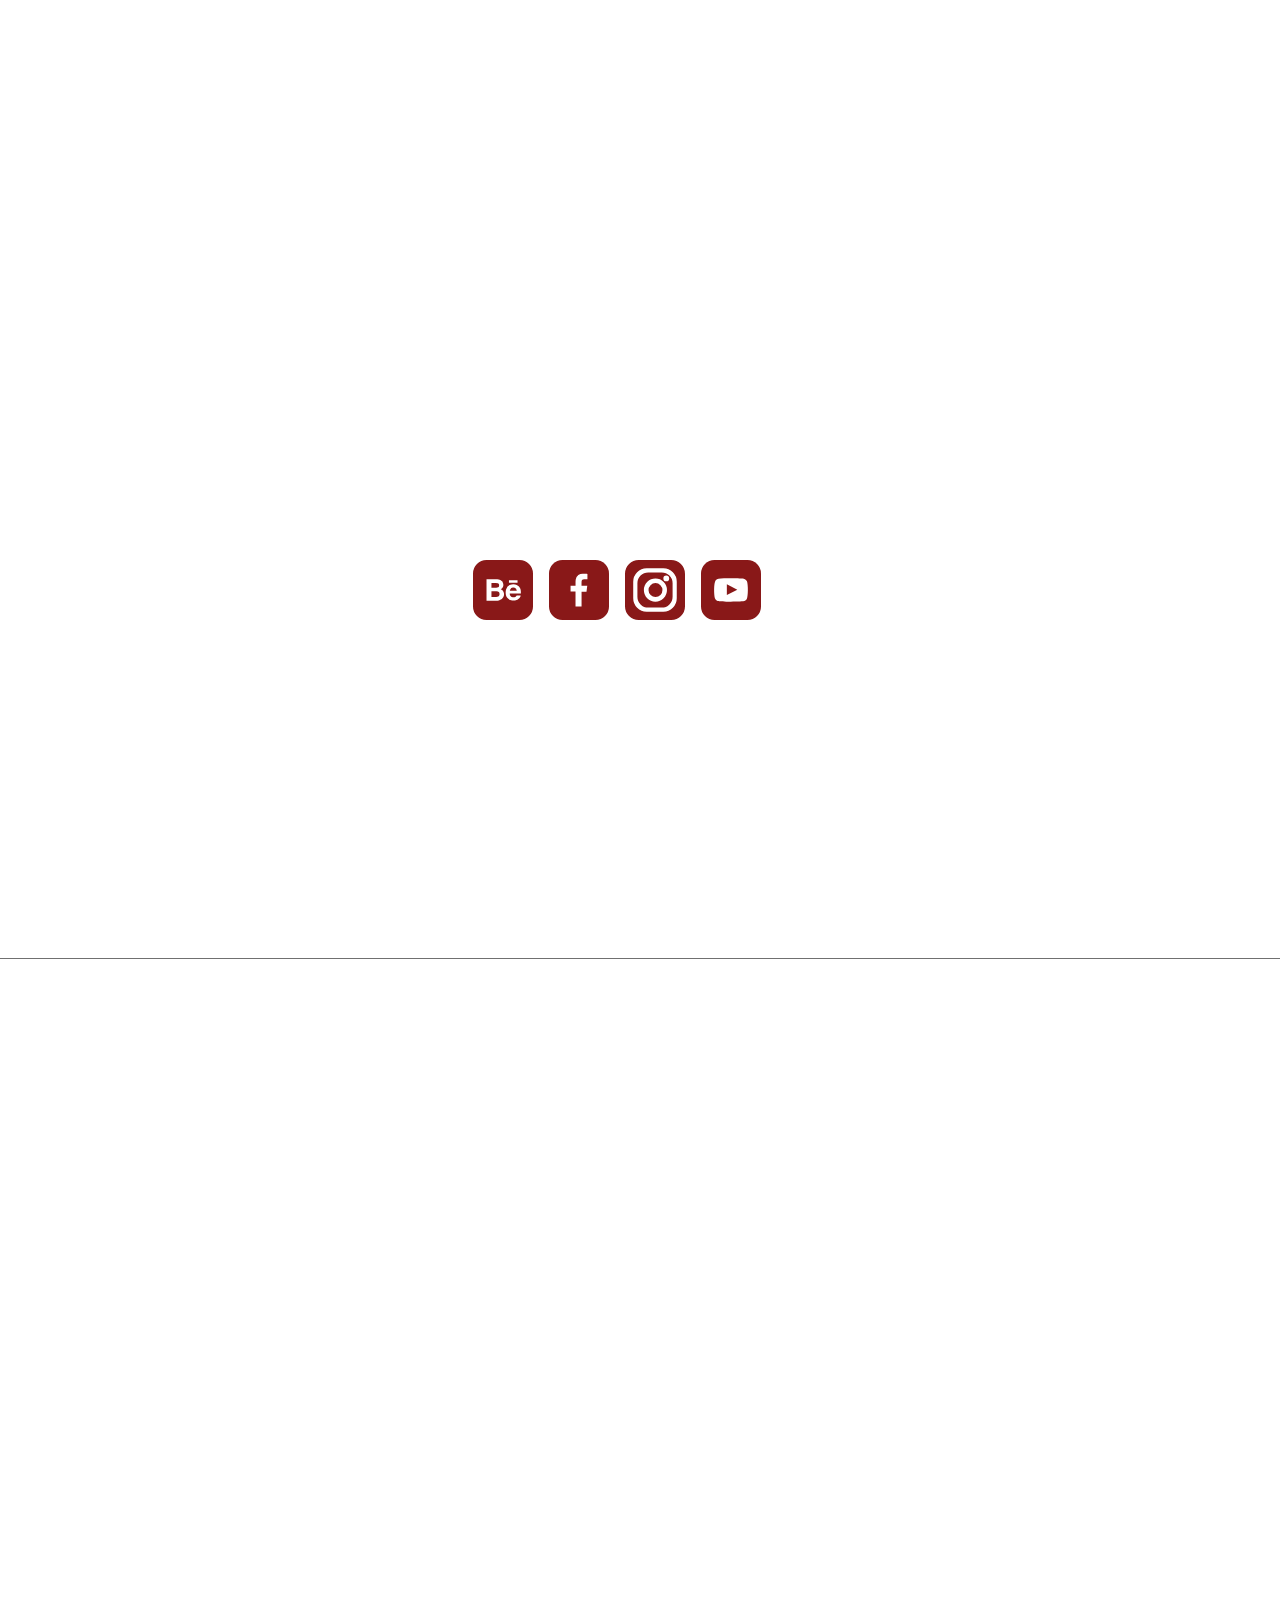
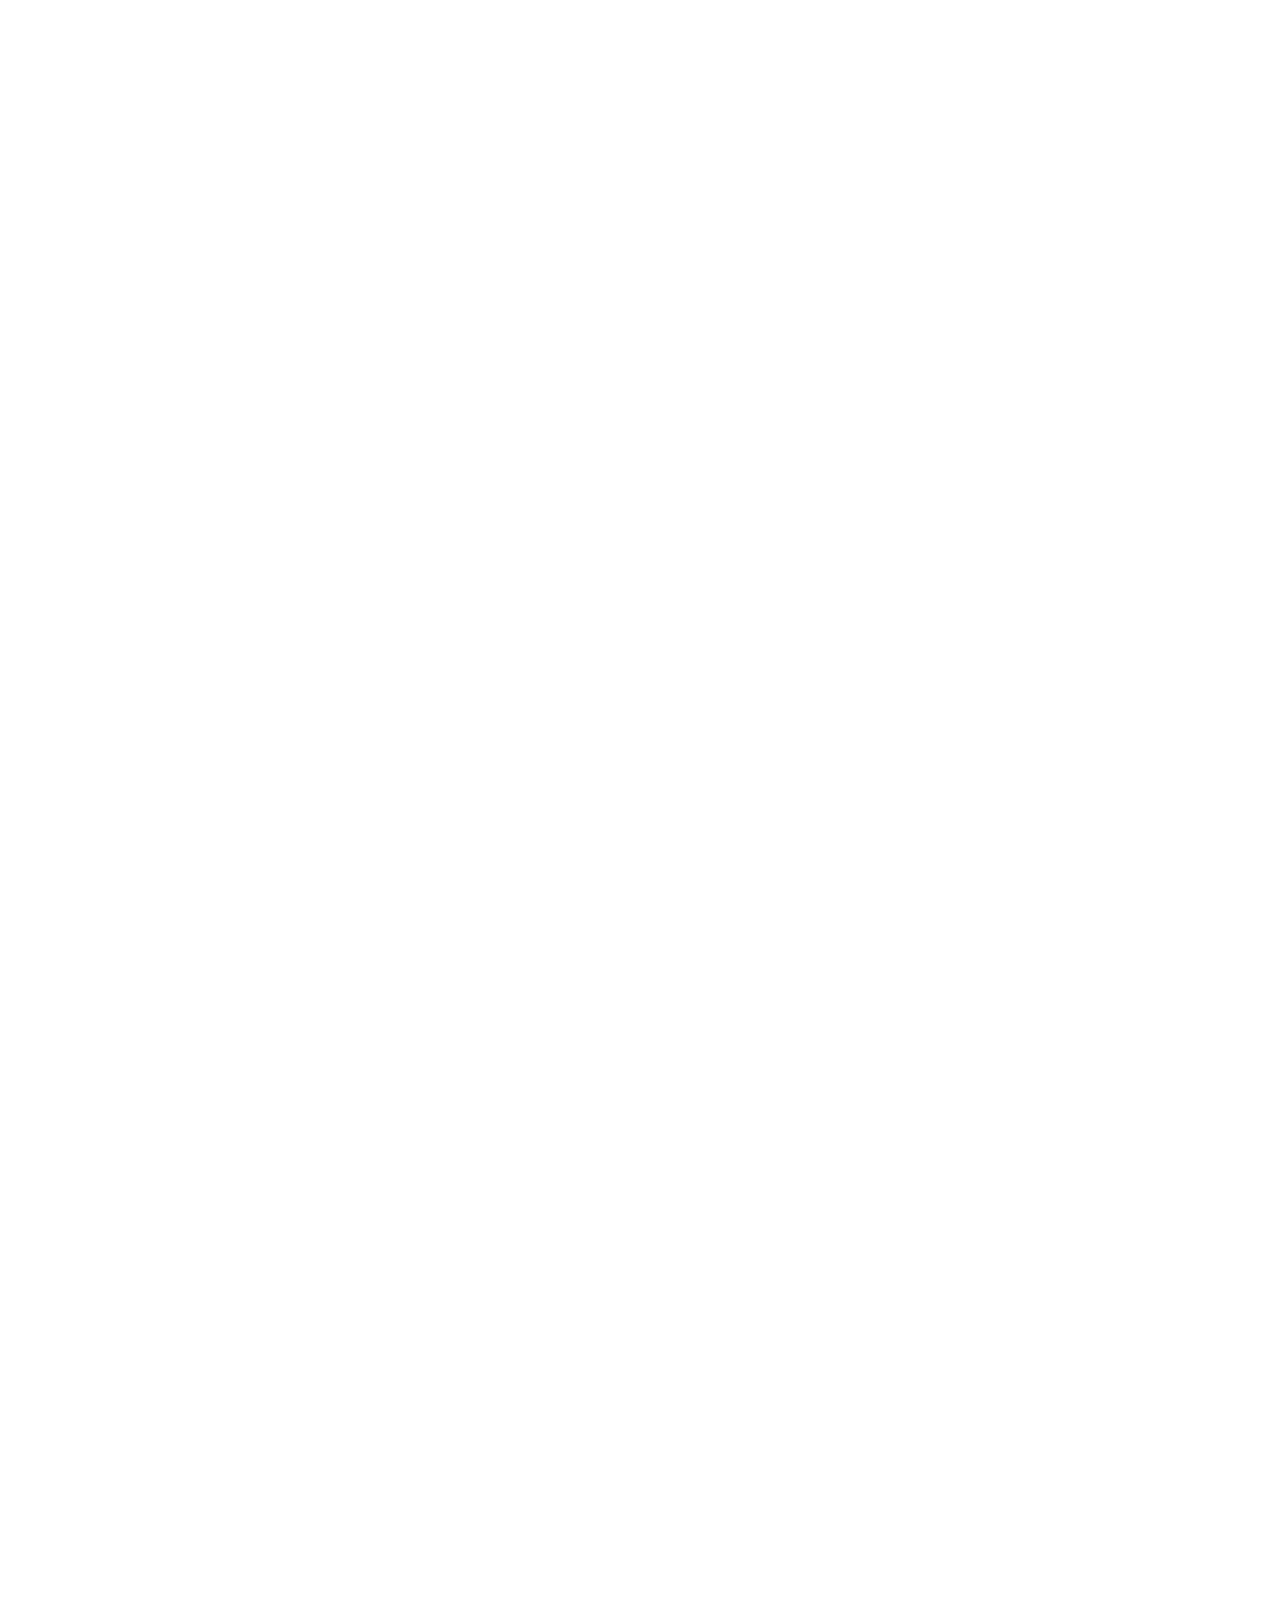
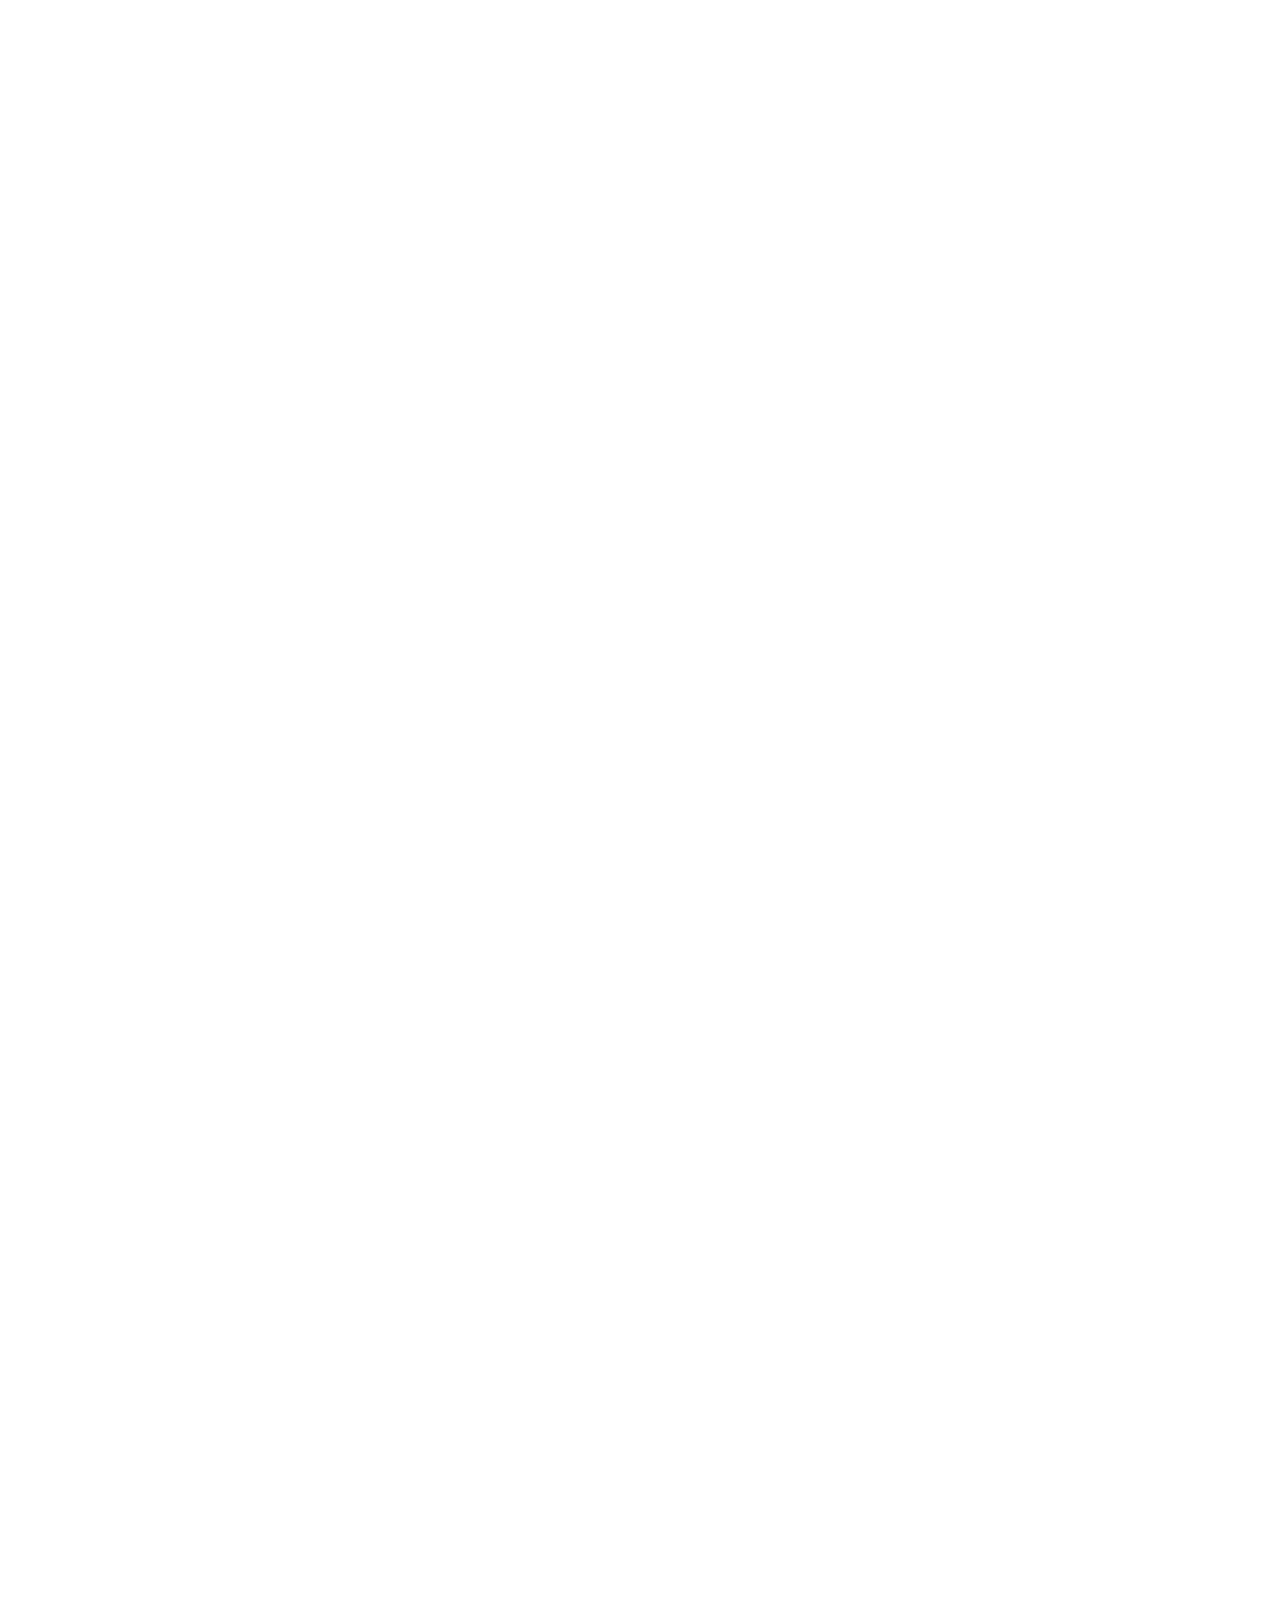
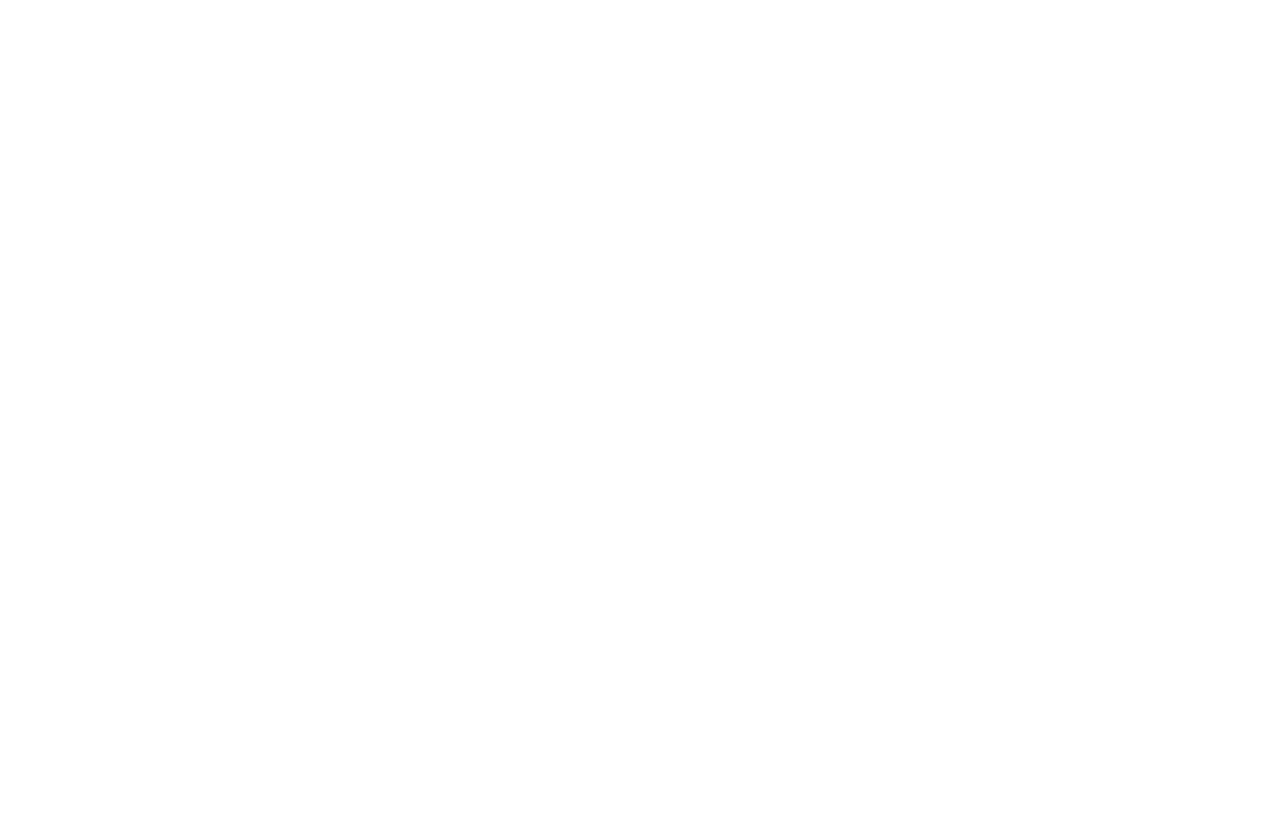
==== index.html @ 9422d47f "Update 2021-08-15T10:19:53.358Z" ====
<!DOCTYPE html>
<html lang="en">
<head>
    <meta charset="UTF-8">
    <meta http-equiv="X-UA-Compatible" content="IE=edge">
    <meta name="viewport" content="width=device-width, initial-scale=1.0">
    <title>Document</title>
    <link rel="stylesheet" href="./assets/style/all.css">
  </head>
<body>
    <div class="header" >
        <div class="titel">
            <p>Here's</p>
            <h1>JOANNE</h1>
            <p>Founder of "XXXD Official"<br>& Graphic Designer</p>
            <ul>
                <li><a href="#"><img src="/app/assets/images/be.svg"></a></li>
                <li><a href="https://www.facebook.com/"><img src="/app/assets/images/fb.svg"></a></li>
                <li><a href="https://www.instagram.com/"><img src="/app/assets/images/ig.svg"></a></li>
                <li><a href="https://www.youtube.com/watch?v=5EGDQ5sNbvs"><img src="/app/assets/images/yt.svg"></a></li>
            </ul>
        </div>
    </div>
    <div class="about"  data-aos="fade-up">
        <h2>About</h2>
        <img src="/app/assets/images/photo-1551852922-003865d4a3ba.png" alt="Joanne">
        <ul>
            <li>Joanne Chen</li>
            <li>1997/10/10</li>
            <li>National Hex School Normal University<br>Department of Visual Design</p>
        </ul>
        <hr>
        <ul>
            <li>Founder of ‘’XXXD Official’’</li>
            <li>Graphic Designer</li>
            <li>Graphic Intern of Hex School</li>
        </ul>
    </div>
    <div class="brand" data-aos="fade-down">
        <h2>My Brand ‘’XXXD’’</h2>
        <h3>Just Keep XXXD Everyday</h3>
        <p>2020 年創立的個人服飾品牌<br>引領叛逆少年開啟與社會對話的窗口<br>主打概念潮流T-Shirt</p>
        <img src="/app/assets/images/brand1.png" alt="brand">
        <ul>
            <li><img src="/app/assets/images/brand2.png" alt="brand"> </li>
            <li><img src="/app/assets/images/brond3.png" alt="brand"></li>
        </ul>
    </div>
    <div class="works" data-aos="fade-up-left">
        <h2>Other Works</h2>
        <p>2016-2020 年累積的作品<br>海報/廣告/攝影/LOGO/3D</p>
        <ul>
            <li>
                <img src="/app/assets/images/海報1.png" alt="海報設計/2017">
                <p>海報設計/2017</p>
            </li>
            <li>
                <img src="/app/assets/images/海報2.png" alt="海報設計/2018">
                <p>海報設計/2018</p>
            </li>
            <li>
                <img src="/app/assets/images/海報3.png" alt="海報設計/2018">
                <p>海報設計/2018</p>
            </li>
        </ul>
        <ul>
            <li>
                <img src="/app/assets/images/海報4.png" alt="概念攝影/2018">
                <p>概念攝影/2018</p>
            </li>
            <li>
                <img src="/app/assets/images/海報5.png" alt="概念攝影/2018">
                <p>概念攝影/2018"</p>
            </li>
        </ul>
        <ul>
            <li>
                <img src="/app/assets/images/海報6.png" alt="sasa 酒標設計/2019">
                <p>sasa 酒標設計/2019</p>
            </li>
            <li>
                <img src="/app/assets/images/海報7.png" alt="攝影創作/2018">
                <p>攝影創作/2018</p>
            </li>
            <li>
                <img src="/app/assets/images/海報8.png" alt="官網設計/2020">
                <P>官網設計/2020</P>
            </li>
        </ul>
    </div>
    <div class="contact" data-aos="fade-up" data-aos-anchor-placement="center-bottom">
        <h2>Contact</h2>
        <a href="mailto:xxxd@hexschool.com">Mail：xxxd@hexschool.com</a>
        <a href="tel:+886910123456">Phone Number：0910123456</a>
    </div>

<link rel="stylesheet" href="https://unpkg.com/aos@next/dist/aos.css" />
<script src="https://unpkg.com/aos@next/dist/aos.js"></script>
<script>
 AOS.init();
</script>
</body>
</html>
---- assets/style/all.css ----
html, body, div, span, applet, object, iframe,
h1, h2, h3, h4, h5, h6, p, blockquote, pre,
a, abbr, acronym, address, big, cite, code,
del, dfn, em, img, ins, kbd, q, s, samp,
small, strike, strong, sub, sup, tt, var,
b, u, i, center,
dl, dt, dd, ol, ul, li,
fieldset, form, label, legend,
table, caption, tbody, tfoot, thead, tr, th, td,
article, aside, canvas, details, embed,
figure, figcaption, footer, header, hgroup,
menu, nav, output, ruby, section, summary,
time, mark, audio, video {
  margin: 0;
  padding: 0;
  border: 0;
  font-size: 100%;
  font: inherit;
  vertical-align: baseline; }

/* HTML5 display-role reset for older browsers */
article, aside, details, figcaption, figure,
footer, header, hgroup, menu, nav, section {
  display: block; }

body {
  line-height: 1; }

ol, ul {
  list-style: none; }

blockquote, q {
  quotes: none; }

blockquote:before, blockquote:after,
q:before, q:after {
  content: '';
  content: none; }

table {
  border-collapse: collapse;
  border-spacing: 0; }

/* ----------- */
/* header */
.header {
  height: 958px;
  border-bottom: 1px solid #707070;
  background-image: url(../img/background.png);
  display: -webkit-box;
  display: -ms-flexbox;
  display: flex;
  -webkit-box-pack: center;
      -ms-flex-pack: center;
          justify-content: center;
  -webkit-box-align: center;
      -ms-flex-align: center;
          align-items: center;
  background-size: cover;
  background-position: center; }

.titel {
  display: block;
  color: #fff;
  -webkit-box-pack: center;
      -ms-flex-pack: center;
          justify-content: center; }

.header p {
  font-size: 24px; }

.header h1 {
  font-size: 80px;
  font-weight: bold;
  margin-bottom: 32px; }

.header ul {
  display: -webkit-box;
  display: -ms-flexbox;
  display: flex;
  margin-top: 40px; }

.header a {
  margin-right: 16px; }

/* About */
/* .about{
    text-align: center;
    justify-content: center;
    align-items: center;
} */
.about {
  font-size: 24px;
  font-weight: bold;
  text-align: center;
  margin-top: 56px;
  margin-bottom: 56px; }

.about img {
  margin-top: 40px;
  margin-bottom: 16px; }

.about p {
  margin-top: 2px;
  margin-bottom: 2px;
  line-height: 44px; }

.about ul {
  list-style-type: disc; }

.about li {
  margin-top: 28px; }

.about ul li::before {
  content: '';
  background-color: #891818;
  width: 22px;
  height: 22px;
  display: inline-block;
  border-radius: 50%;
  margin-right: 16px; }

.about hr {
  max-width: 384px; }

/* brand */
.brand {
  background-color: #000000;
  border: 1px solid #707070;
  color: #fff;
  text-align: center;
  font-weight: bold;
  padding-bottom: 160px; }

.brand h2 {
  margin-top: 56px; }

.brand h3 {
  margin-top: 12px;
  margin-bottom: 20px;
  font-size: 24px; }

.brand p {
  font-size: 20px;
  margin-top: 12px;
  margin-bottom: 28px;
  line-height: 30px; }

.brand img {
  margin-top: 40px; }

.brand ul {
  display: -webkit-box;
  display: -ms-flexbox;
  display: flex;
  -webkit-box-pack: center;
      -ms-flex-pack: center;
          justify-content: center;
  margin-right: 24px; }

/* other works */
.works {
  font-weight: bold;
  text-align: center;
  margin-top: 56px;
  margin-bottom: 144px;
  padding-right: 360px;
  padding-left: 360px; }

.works h2 {
  margin-bottom: 16px; }

.works p {
  line-height: 30px;
  font-size: 20px;
  margin-top: 16px; }

.works ul {
  display: -webkit-box;
  display: -ms-flexbox;
  display: flex;
  max-width: 1200px;
  -webkit-box-pack: center;
      -ms-flex-pack: center;
          justify-content: center; }

.works li {
  margin-left: 12px;
  margin-right: 12px; }

.works img {
  margin-top: 48px; }

/* contact */
.contact {
  background-color: #000000;
  text-align: center;
  color: #fff;
  padding: 64px; }

.contact a {
  font-size: 24px;
  margin-top: 16px;
  display: block;
  text-decoration: none;
  color: white; }

/* for all */
body {
  font-style: italic;
  font-family: 'Roboto', sans-serif; }

h2 {
  font-size: 64px;
  height: 84px; }

/*# sourceMappingURL=all.css.map */
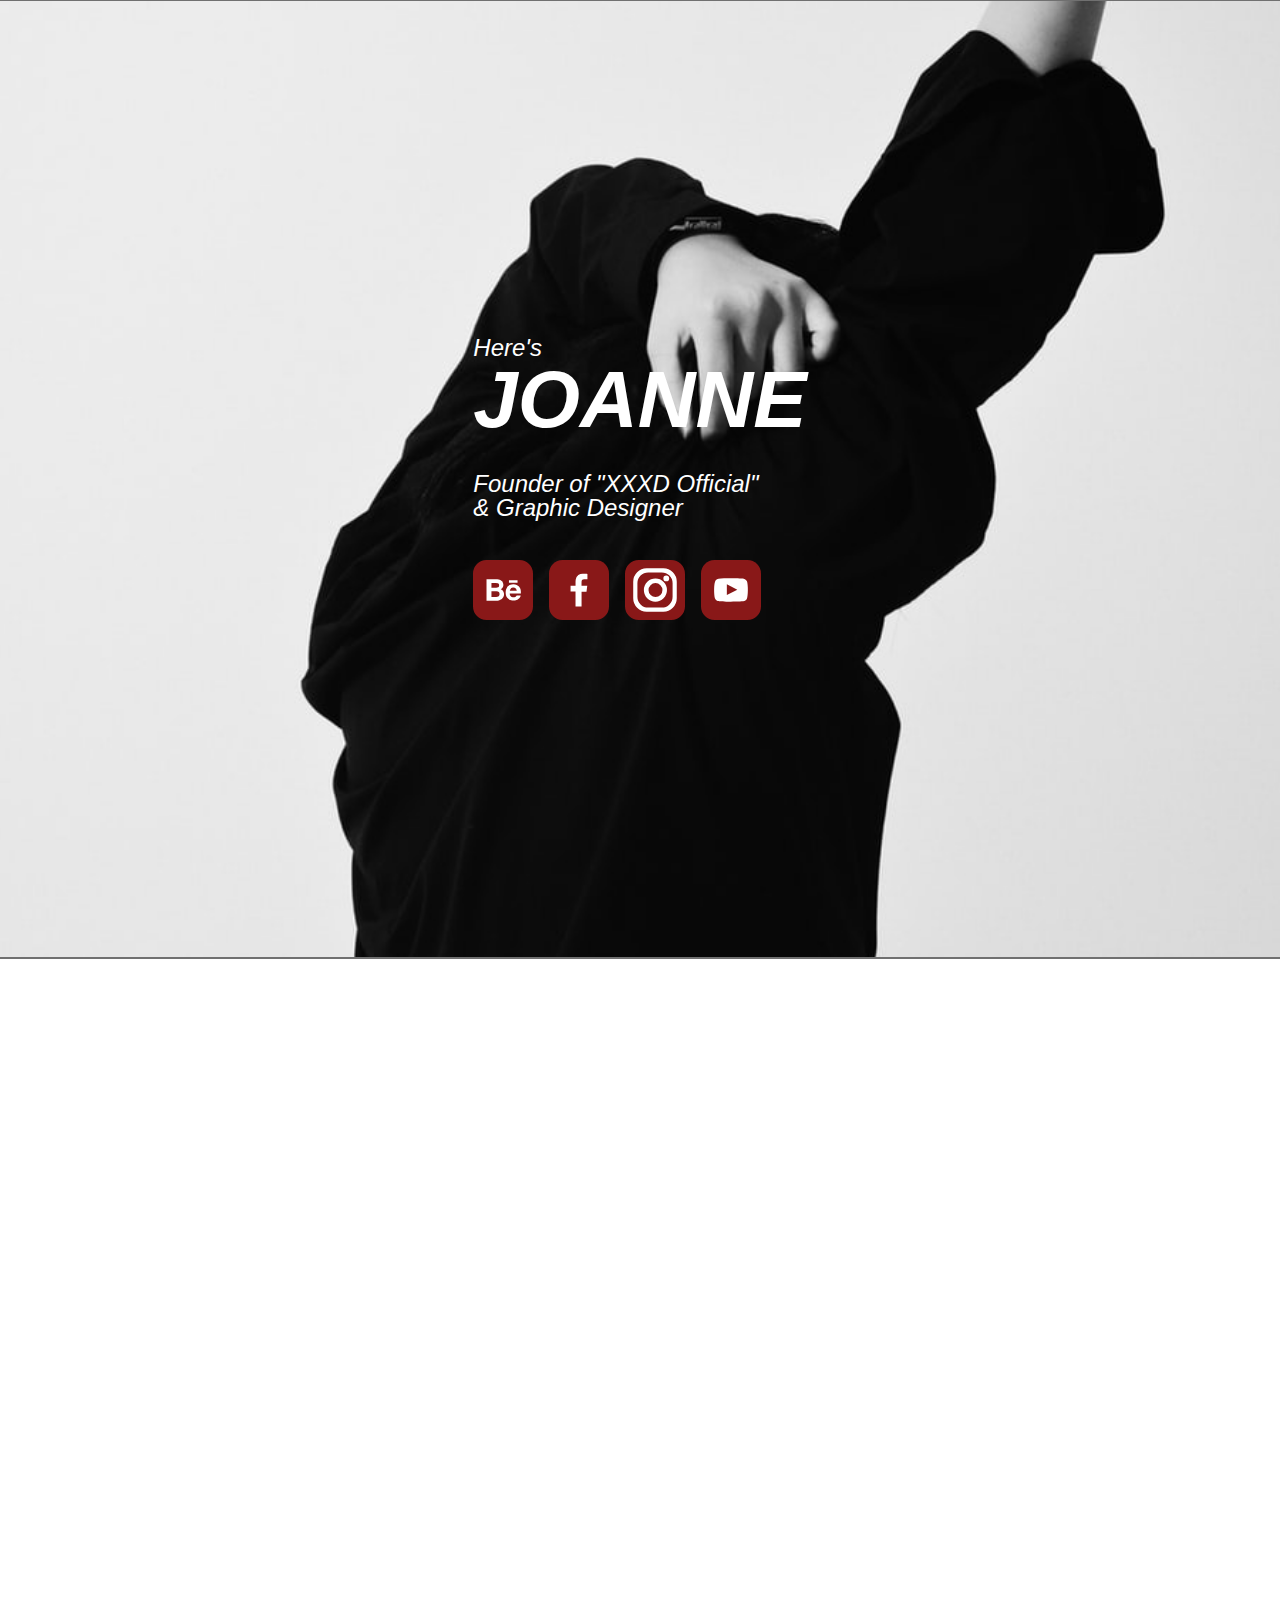
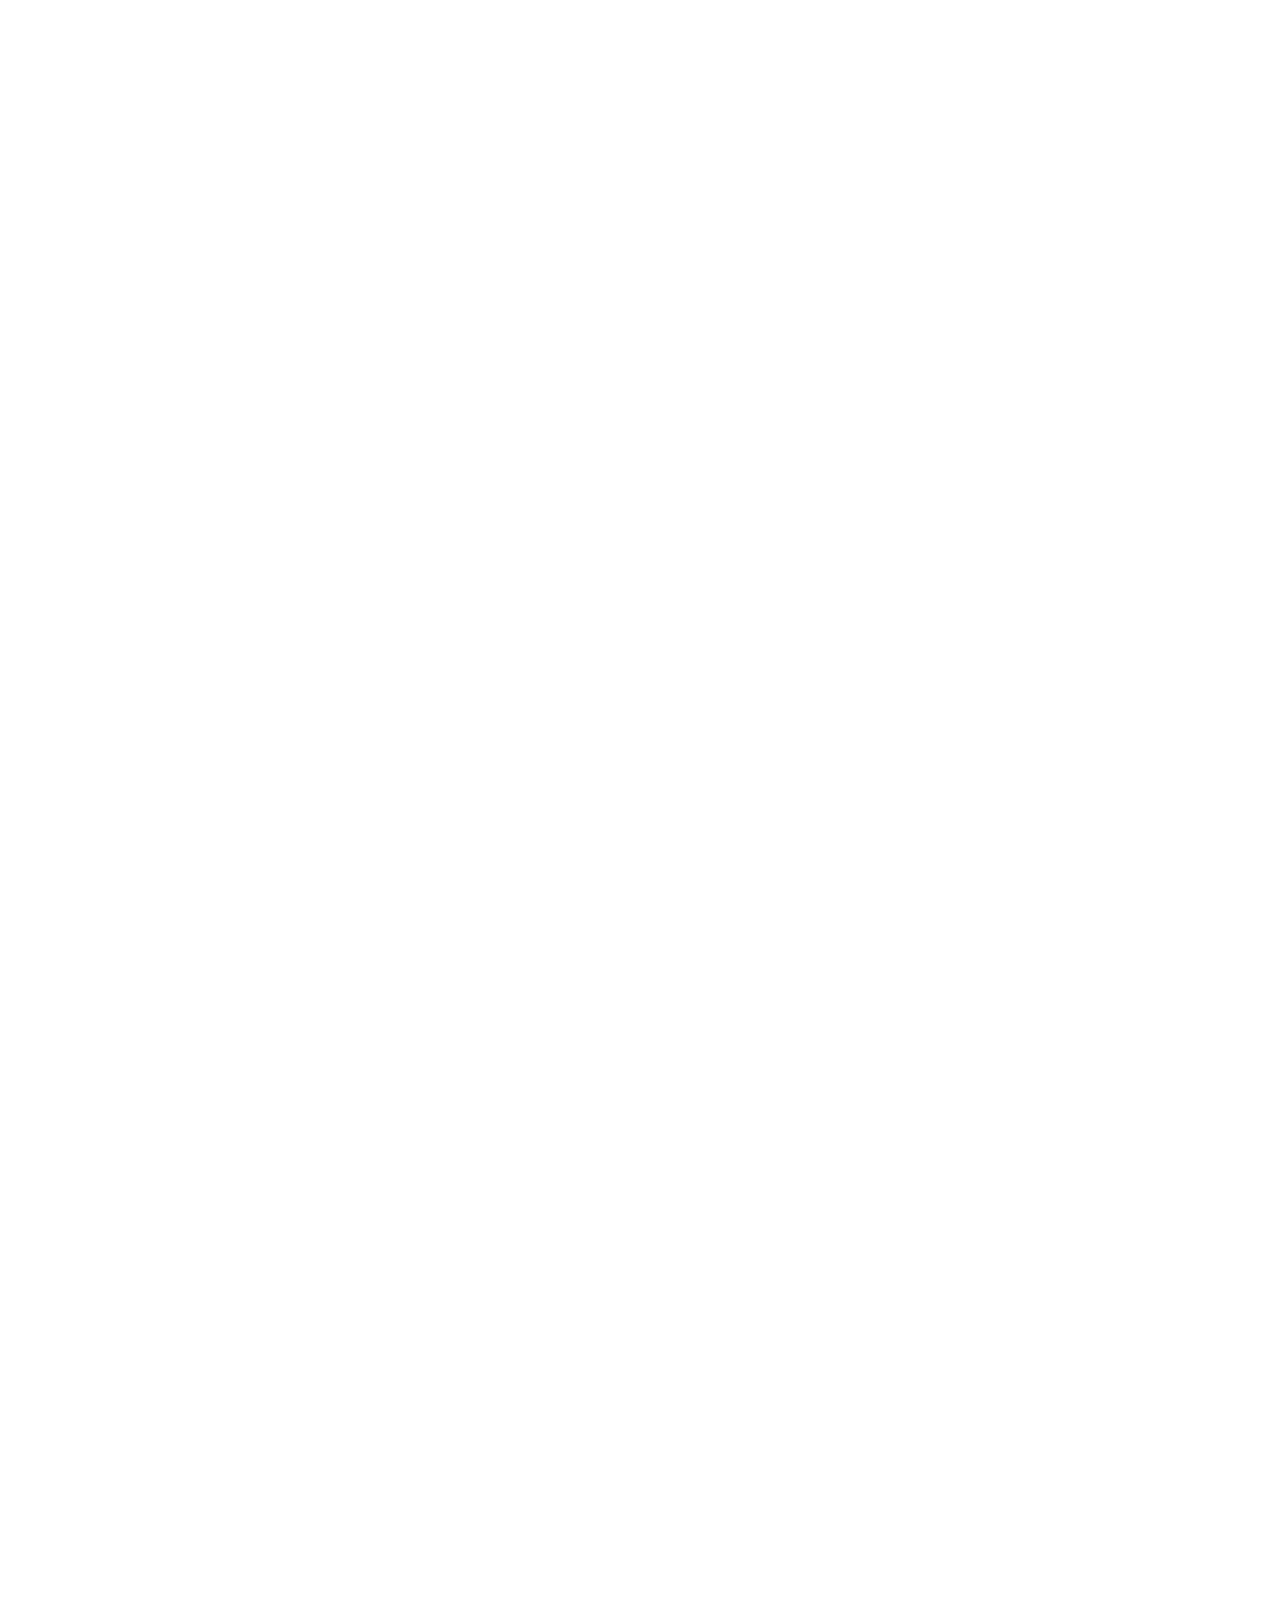
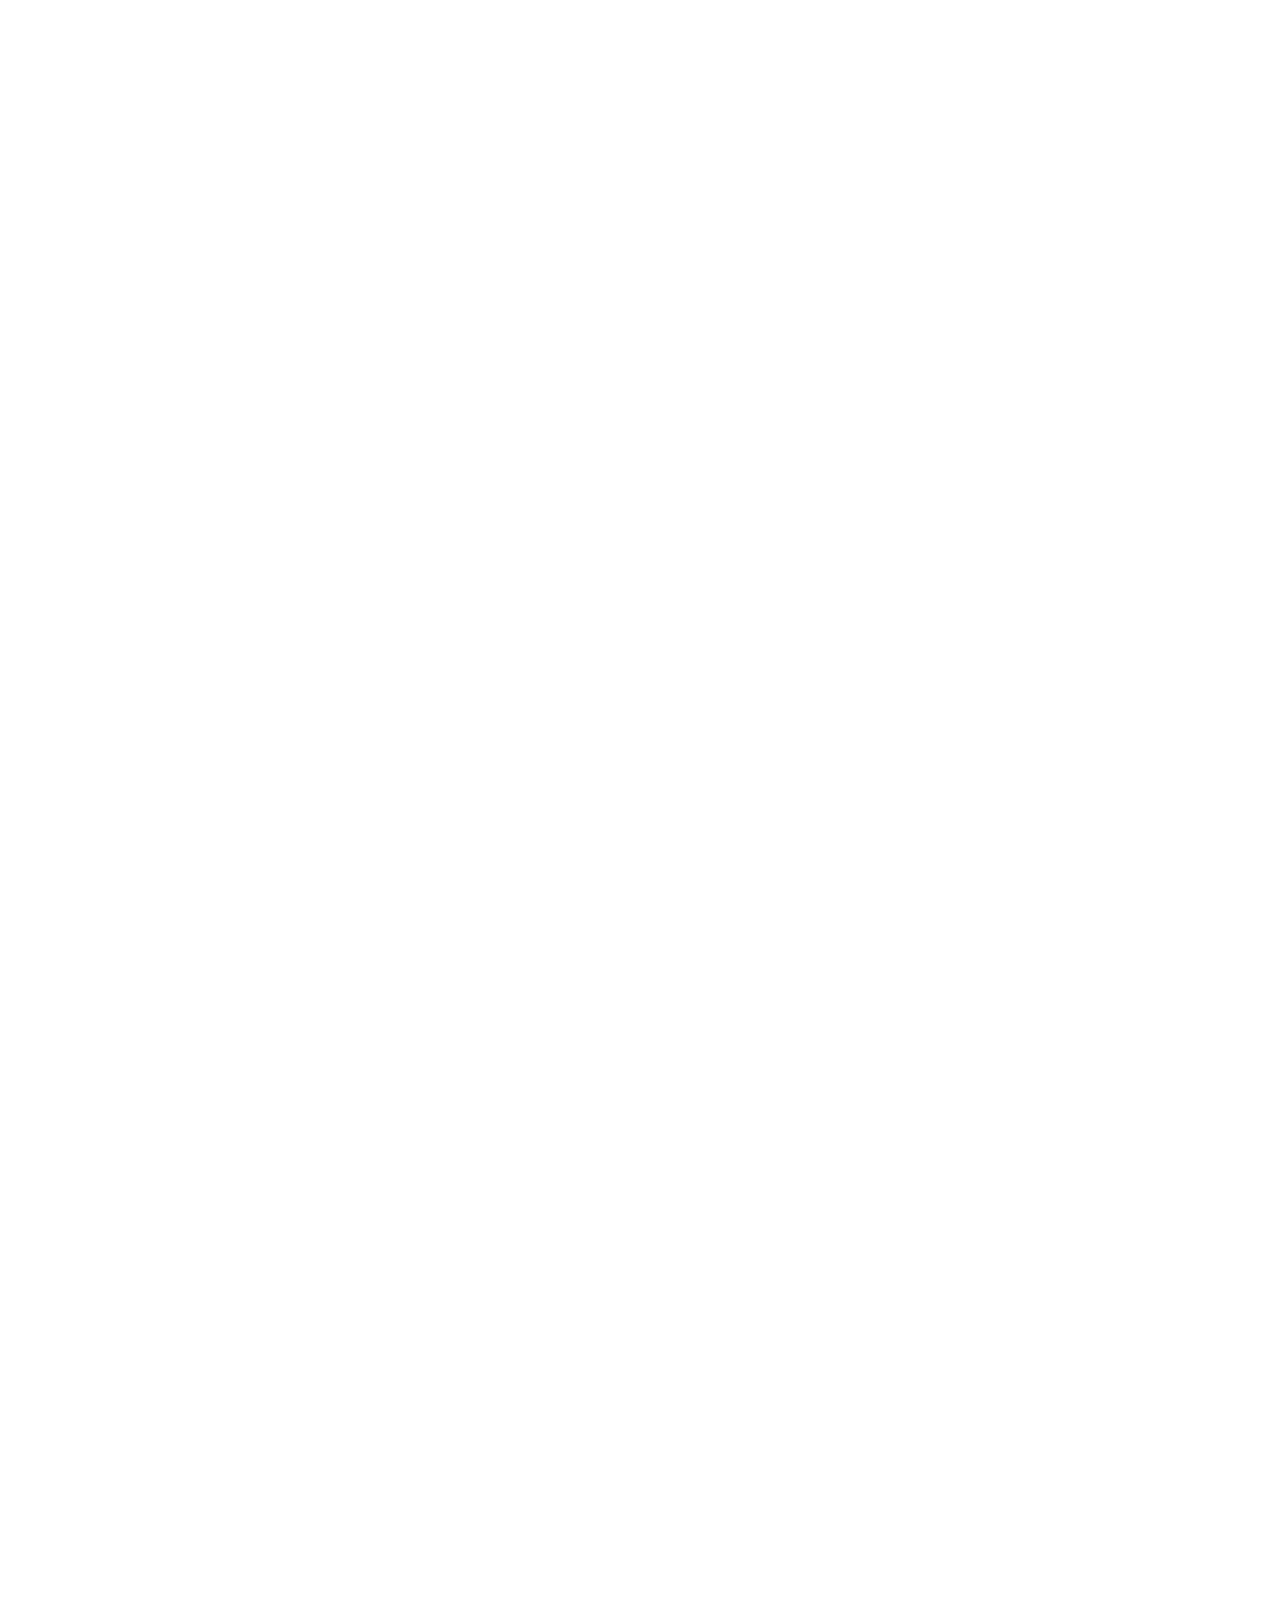
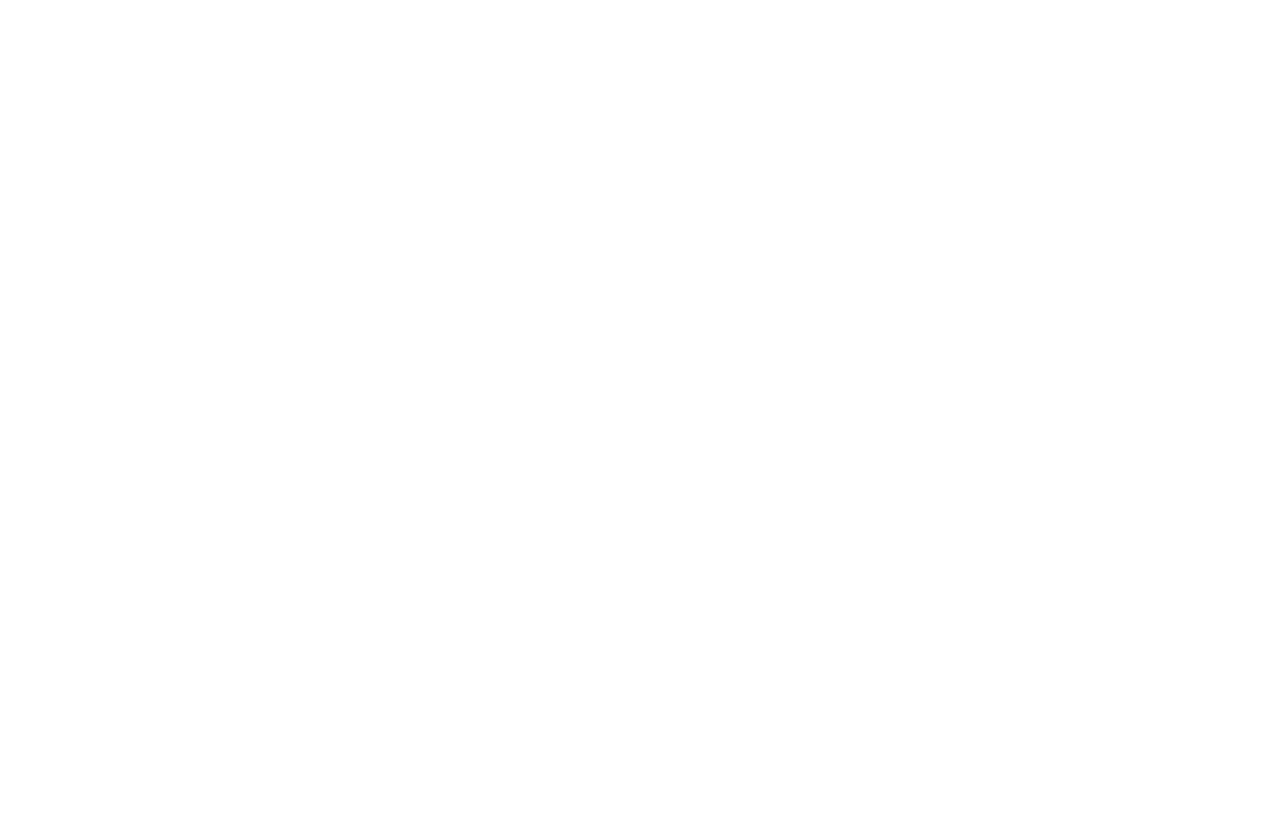
==== commit e06cb383: "Update 2021-08-17T16:04:20.372Z" ====
--- a/index.html
+++ b/index.html
@@ -14,16 +14,16 @@
             <h1>JOANNE</h1>
             <p>Founder of "XXXD Official"<br>& Graphic Designer</p>
             <ul>
-                <li><a href="#"><img src="/app/assets/images/be.svg"></a></li>
-                <li><a href="https://www.facebook.com/"><img src="/app/assets/images/fb.svg"></a></li>
-                <li><a href="https://www.instagram.com/"><img src="/app/assets/images/ig.svg"></a></li>
-                <li><a href="https://www.youtube.com/watch?v=5EGDQ5sNbvs"><img src="/app/assets/images/yt.svg"></a></li>
+                <li><a href="#"><img src="/assets/images/be.svg"></a></li>
+                <li><a href="https://www.facebook.com/"><img src="/assets/images/fb.svg"></a></li>
+                <li><a href="https://www.instagram.com/"><img src="/assets/images/ig.svg"></a></li>
+                <li><a href="https://www.youtube.com/watch?v=5EGDQ5sNbvs"><img src="/assets/images/yt.svg"></a></li>
             </ul>
         </div>
     </div>
     <div class="about"  data-aos="fade-up">
         <h2>About</h2>
-        <img src="/app/assets/images/photo-1551852922-003865d4a3ba.png" alt="Joanne">
+        <img src="/assets/images/photo-1551852922-003865d4a3ba.png" alt="Joanne">
         <ul>
             <li>Joanne Chen</li>
             <li>1997/10/10</li>
@@ -40,10 +40,10 @@
         <h2>My Brand ‘’XXXD’’</h2>
         <h3>Just Keep XXXD Everyday</h3>
         <p>2020 年創立的個人服飾品牌<br>引領叛逆少年開啟與社會對話的窗口<br>主打概念潮流T-Shirt</p>
-        <img src="/app/assets/images/brand1.png" alt="brand">
+        <img src="/assets/images/brand1.png" alt="brand">
         <ul>
-            <li><img src="/app/assets/images/brand2.png" alt="brand"> </li>
-            <li><img src="/app/assets/images/brond3.png" alt="brand"></li>
+            <li><img src="/assets/images/brand2.png" alt="brand"> </li>
+            <li><img src="/assets/images/brond3.png" alt="brand"></li>
         </ul>
     </div>
     <div class="works" data-aos="fade-up-left">
@@ -51,39 +51,39 @@
         <p>2016-2020 年累積的作品<br>海報/廣告/攝影/LOGO/3D</p>
         <ul>
             <li>
-                <img src="/app/assets/images/海報1.png" alt="海報設計/2017">
+                <img src="/assets/images/海報1.png" alt="海報設計/2017">
                 <p>海報設計/2017</p>
             </li>
             <li>
-                <img src="/app/assets/images/海報2.png" alt="海報設計/2018">
+                <img src="/assets/images/海報2.png" alt="海報設計/2018">
                 <p>海報設計/2018</p>
             </li>
             <li>
-                <img src="/app/assets/images/海報3.png" alt="海報設計/2018">
+                <img src="/assets/images/海報3.png" alt="海報設計/2018">
                 <p>海報設計/2018</p>
             </li>
         </ul>
         <ul>
             <li>
-                <img src="/app/assets/images/海報4.png" alt="概念攝影/2018">
+                <img src="/assets/images/海報4.png" alt="概念攝影/2018">
                 <p>概念攝影/2018</p>
             </li>
             <li>
-                <img src="/app/assets/images/海報5.png" alt="概念攝影/2018">
+                <img src="/assets/images/海報5.png" alt="概念攝影/2018">
                 <p>概念攝影/2018"</p>
             </li>
         </ul>
         <ul>
             <li>
-                <img src="/app/assets/images/海報6.png" alt="sasa 酒標設計/2019">
+                <img src="/assets/images/海報6.png" alt="sasa 酒標設計/2019">
                 <p>sasa 酒標設計/2019</p>
             </li>
             <li>
-                <img src="/app/assets/images/海報7.png" alt="攝影創作/2018">
+                <img src="/assets/images/海報7.png" alt="攝影創作/2018">
                 <p>攝影創作/2018</p>
             </li>
             <li>
-                <img src="/app/assets/images/海報8.png" alt="官網設計/2020">
+                <img src="/assets/images/海報8.png" alt="官網設計/2020">
                 <P>官網設計/2020</P>
             </li>
         </ul>
--- a/assets/style/all.css
+++ b/assets/style/all.css
@@ -46,7 +46,7 @@
 .header {
   height: 958px;
   border-bottom: 1px solid #707070;
-  background-image: url(../img/background.png);
+  background-image: url(/assets/images/background.png);
   display: -webkit-box;
   display: -ms-flexbox;
   display: flex;
